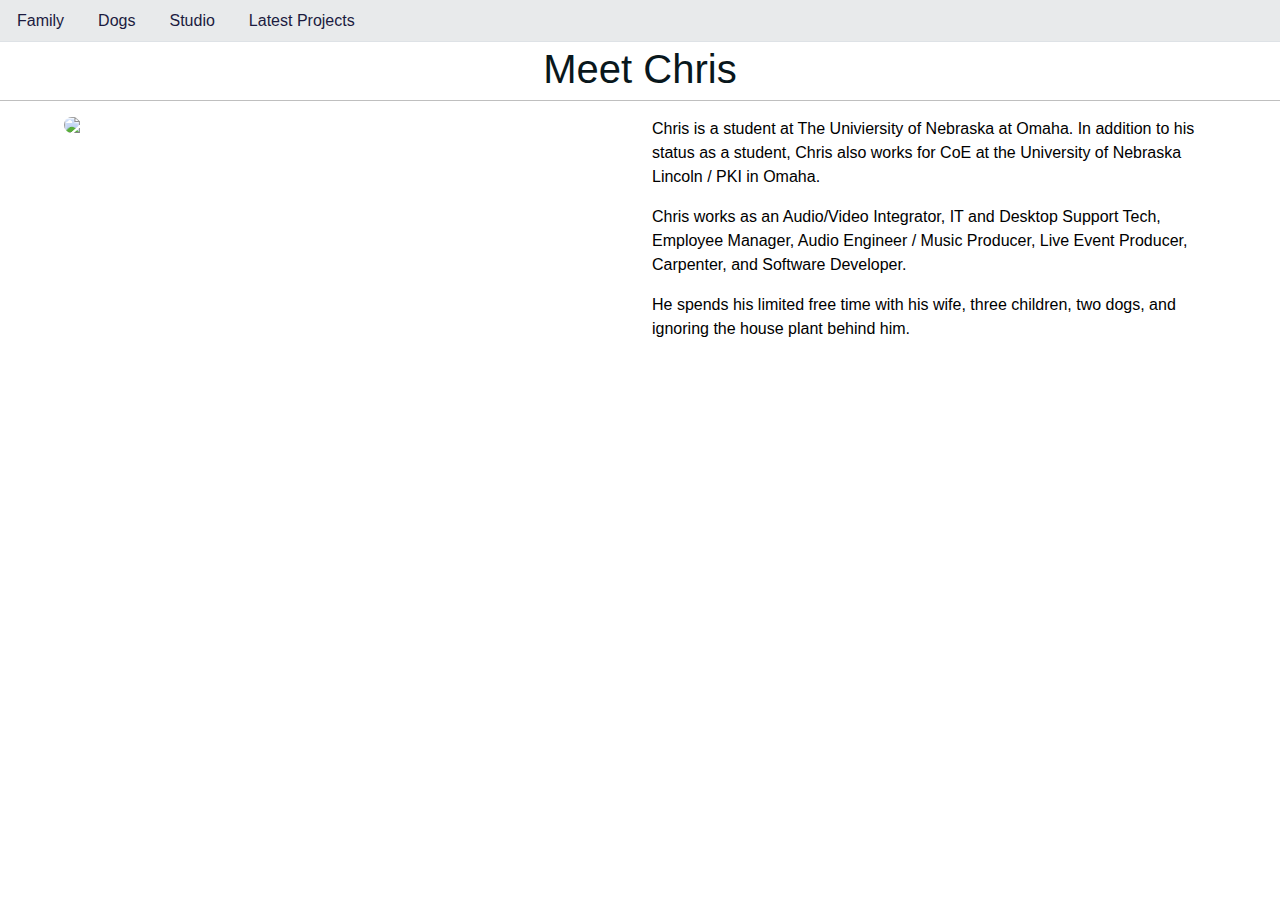
==== index.html @ 2517aed9 "Change main.html to index.html" ====
<!DOCTYPE html>
<html lang="en">
		
<head>
    <title>Christopher Steffen</title>
    <meta charset="UTF-8">
    <meta name="viewport" content="width=device-width, initial-scale=1.0">
	<link href="https://cdn.jsdelivr.net/npm/bootstrap@5.1.3/dist/css/bootstrap.min.css" rel="stylesheet">
	<script src="https://cdn.jsdelivr.net/npm/bootstrap@5.1.3/dist/js/bootstrap.bundle.min.js"></script>
	
	<link href="css/main.css" 
		rel="stylesheet" 
		type="text/css" 
		media="screen,projection" >
</head>

<body>
		
		<div class="navrow">
			<ul class="nav nav-tabs justify-content-start">
			  <li class="nav-item">
				<a class="nav-link" href="family.html">Family</a>
			  </li>
			  <li class="nav-item">
				<a class="nav-link" href="dogs.html">Dogs</a>
			  </li>
			  <li class="nav-item">
				<a class="nav-link" href="studio.html">Studio</a>
			  </li>
			  <li class="nav-item">
				<a class="nav-link" href="projects.html">Latest Projects</a>
			  </li>
			</ul>
		</div>

	<h1>Meet Chris</h1>


	<hr>  
    <div id="wrapper" >
	
			<div class="row"> <!-- Row 1-->
				<div class="col-sm">
					<div id= "picdiv" > 
						<img class="main-photo" src="img/chris.jpg"/>
					</div>
				</div>
				
				<div class="col-sm">
					<div id="contentdiv">
						<p>

						Chris is a student at The Univiersity of Nebraska at Omaha. 
						
						In addition to his status as a student, Chris also works for CoE at the University of Nebraska Lincoln / PKI in Omaha. 
						
						</p>
						<p>
						Chris works as an Audio/Video Integrator, IT and Desktop Support Tech, Employee Manager, Audio Engineer / Music Producer, Live Event Producer, Carpenter, and Software Developer.
						</p>
						<p>
						He spends his limited free time with his wife, three children, two dogs, and ignoring the house plant behind him.
						</p>
					</div>
				</div>
			</div>
	

		


  </div>

</body>
</html>
---- css/main.css ----
/*************************************
This will be used as a base for main CSS
**************************************/
a {
  text-decoration: none;
  color: #1f1f7d;
 }

img {
	max-width: 75%;
}

 body {
   font-family: 'Open Sans', sans-serif;
 }


 #wrapper {
   margin: auto;
   padding: 0 5%;
   text-align: center-left;
   float: right;
 }
 

 h3 {
     margin: 0 0 1em 0;
 }


/*************************************
HEADING
**************************************/

header {
  float: left;
  margin: 0 0 20px 0;
  padding: 2px 0 0 0;
  width: 100%;
}

.center {
 text-align: center
}


#logo {
   text-align: center;
   margin: 0;
 }

 h1  {
	 font-family: 'Trebuchet MS', sans-serif;
	 margin: 12px 0;
	 font-size: 2 em;
	 font-weight: medium;
	 line-height: 0.75;
	 text-align: center;
	 color: #09171c;
 }

 h2  {
	 font-size: 1.00em;
	 font-weight: normal;
	 margin: -5px 0 0;
	 color: #09171c;
}


h3  {
    font-size: 1.1em;
    font-weight: 700;
    margin: 15px 0 0;
}


/*************************************
NAVIGATION
**************************************/
.navrow{
	background-color: #e8eaeb;
	float: top;
	
}

 nav {
	text-align: center;
	padding: 10px 0;
	margin: 20px 0 0;
  }

  nav ul  {
    list-style: none;
	margin: 0 10px;
	padding: 0;
}

nav li {
  display: inline-block;
}

nav-tabs {
	color: #ffffff;

}

.nav li a {
    color: #1b1b40;
}


/*************************************
FOOTER
**************************************/
 .footer {
 font-size: 0.85em;
 text-align: center;
 clear: both;
 padding-top: 50px;
 color: #ccc;
 }

/*************************************
PAGE:
**************************************/
.mydiv {background: lightblue; width:250px; height: 250px;}

.myimage {
    float:left;
    width:150px;
    height:175px;
    margin:20px;
    border-radius: 20px;
}



 /*************************************
PAGE: ABOUT
**************************************/
.main-photo {
    display: block;
    max-width: 75%;
	max-height: 75%
    margin: 0 auto 30px;
    border-radius: 10px;
}

/*************************************
COLORS
**************************************/


 /* dark purple header*/
  header {
   background: #0e0e4f;
   border-color: #4a4a87;
 }


/*main body*/
body {
    background-color: #ffffff;
    color: #000;
}

/****************
**CUSTOM PAGES
****************/

 #picdiv{
	 float: center;
 }
 #contentdiv{
	 float: left;
 }
 
 /*******************
PAGE: FAMILY.HTML
********************/

.family-photo{
	display: block;
    max-width: 55%;
    margin: 0 auto 30px;
    border-radius: 5px;
}

/*******************
PAGE: DOGS.HTML
********************/
.dog-photo {
	display: block;
    max-width: 45%;
    margin: 0 auto 30px;
    border-radius: 5px;
}

/*******************
PAGE: STUDIO.HTML
********************/
.studio-photo {
	display: block;
    max-width: 45%;
    margin: 0 auto 30px;
    border-radius: 5px;
}

 #FooterLink {
   margin: auto;
   padding: 0 5%;
   text-align: center;
 }
 
 /*******************
PAGE: PROJECTS.HTML
********************/
.column-photo {
	display: block;
    max-width: 80%;
    margin: 0 auto 30px;
    border-radius: 5px;
}
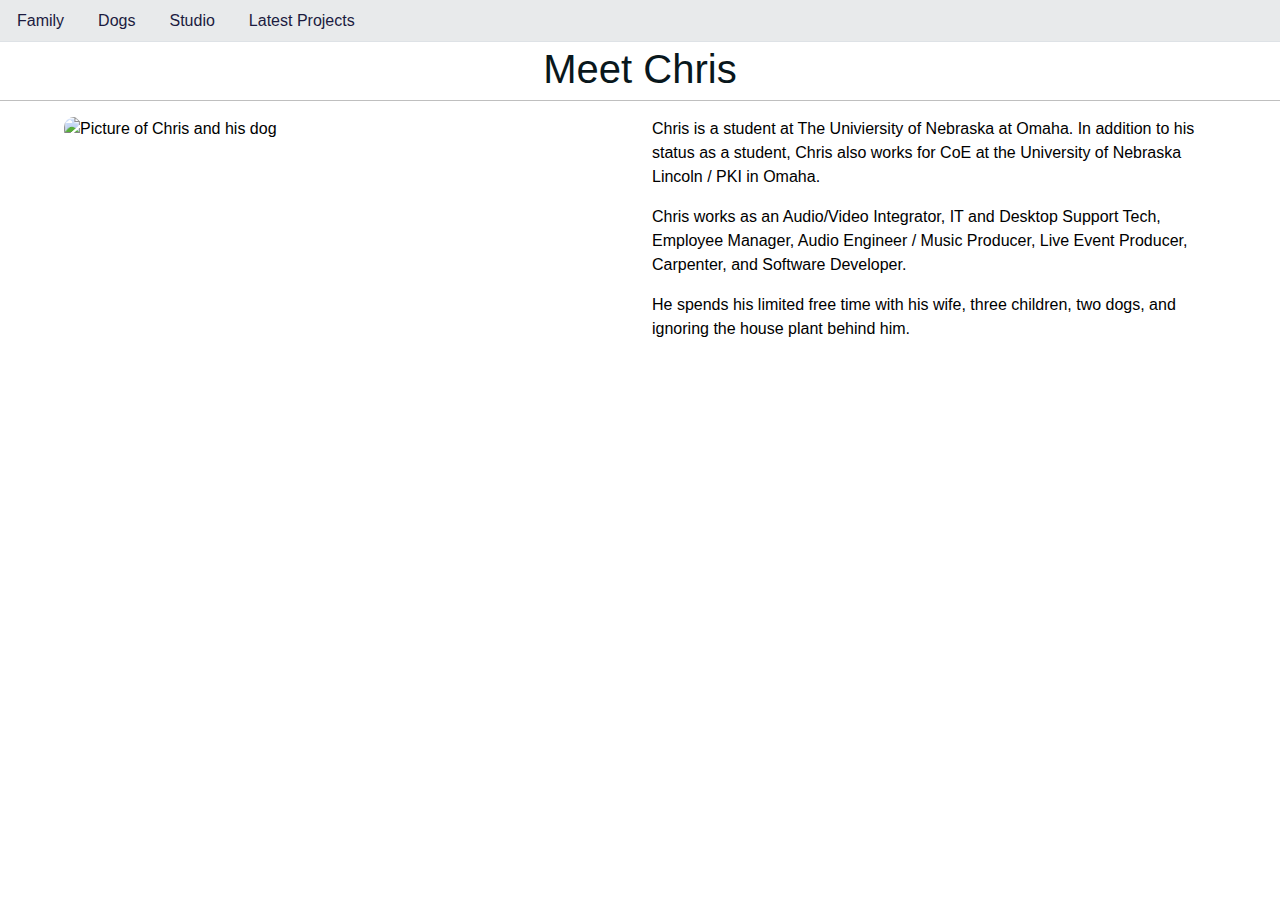
==== commit 3a1dedf6: "Added alt to index.html image" ====
--- a/index.html
+++ b/index.html
@@ -42,7 +42,7 @@
 			<div class="row"> <!-- Row 1-->
 				<div class="col-sm">
 					<div id= "picdiv" > 
-						<img class="main-photo" src="img/chris.jpg"/>
+						<img class="main-photo" src="img/chris.jpg" alt="Picture of Chris and his dog"/>
 					</div>
 				</div>
 				
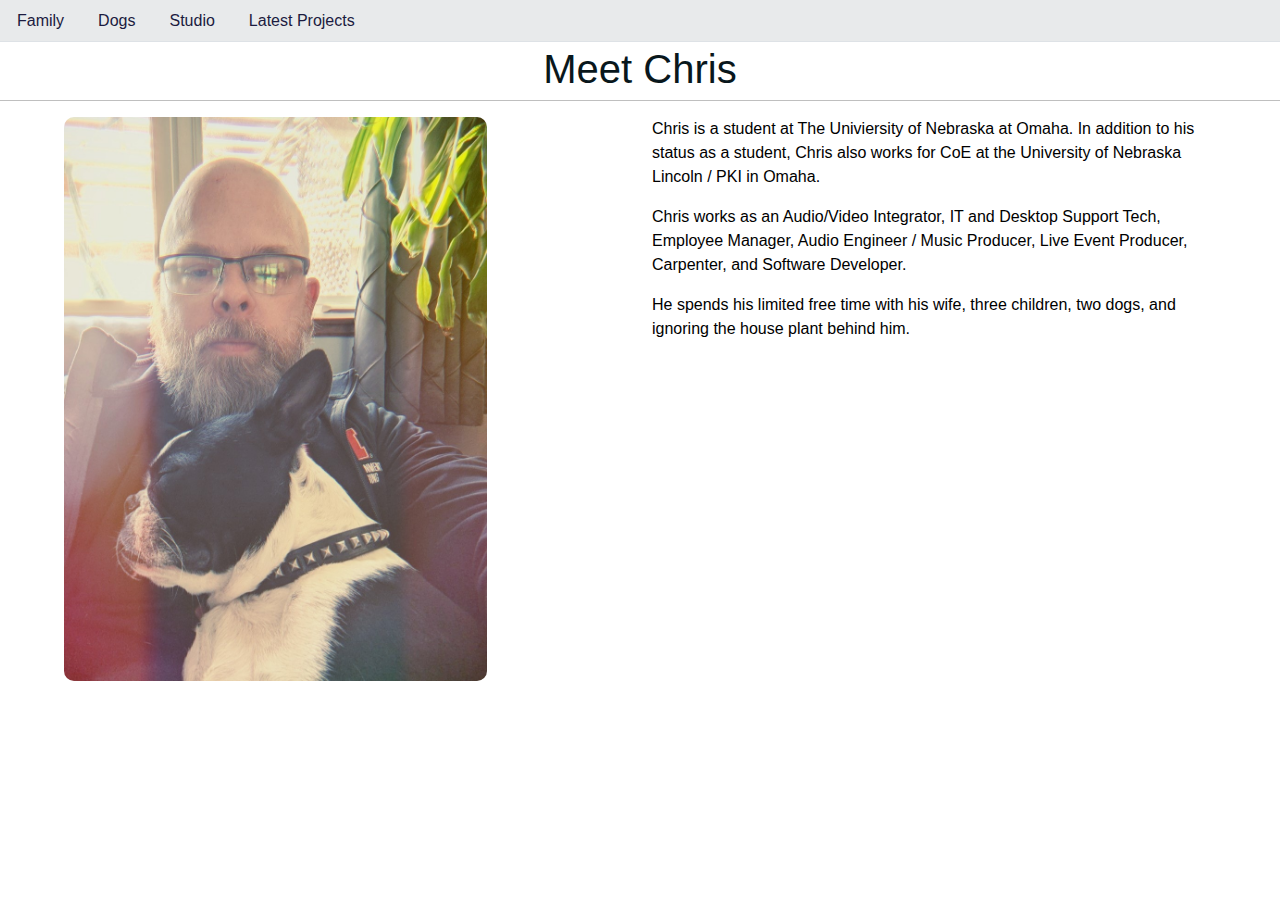
==== commit 4ec37b67: "Further Case Fix" ====
--- a/index.html
+++ b/index.html
@@ -42,7 +42,7 @@
 			<div class="row"> <!-- Row 1-->
 				<div class="col-sm">
 					<div id= "picdiv" > 
-						<img class="main-photo" src="img/chris.jpg" alt="Picture of Chris and his dog"/>
+						<img class="main-photo" src="img/Chris.jpg" alt="Picture of Chris and his dog"/>
 					</div>
 				</div>
 				
